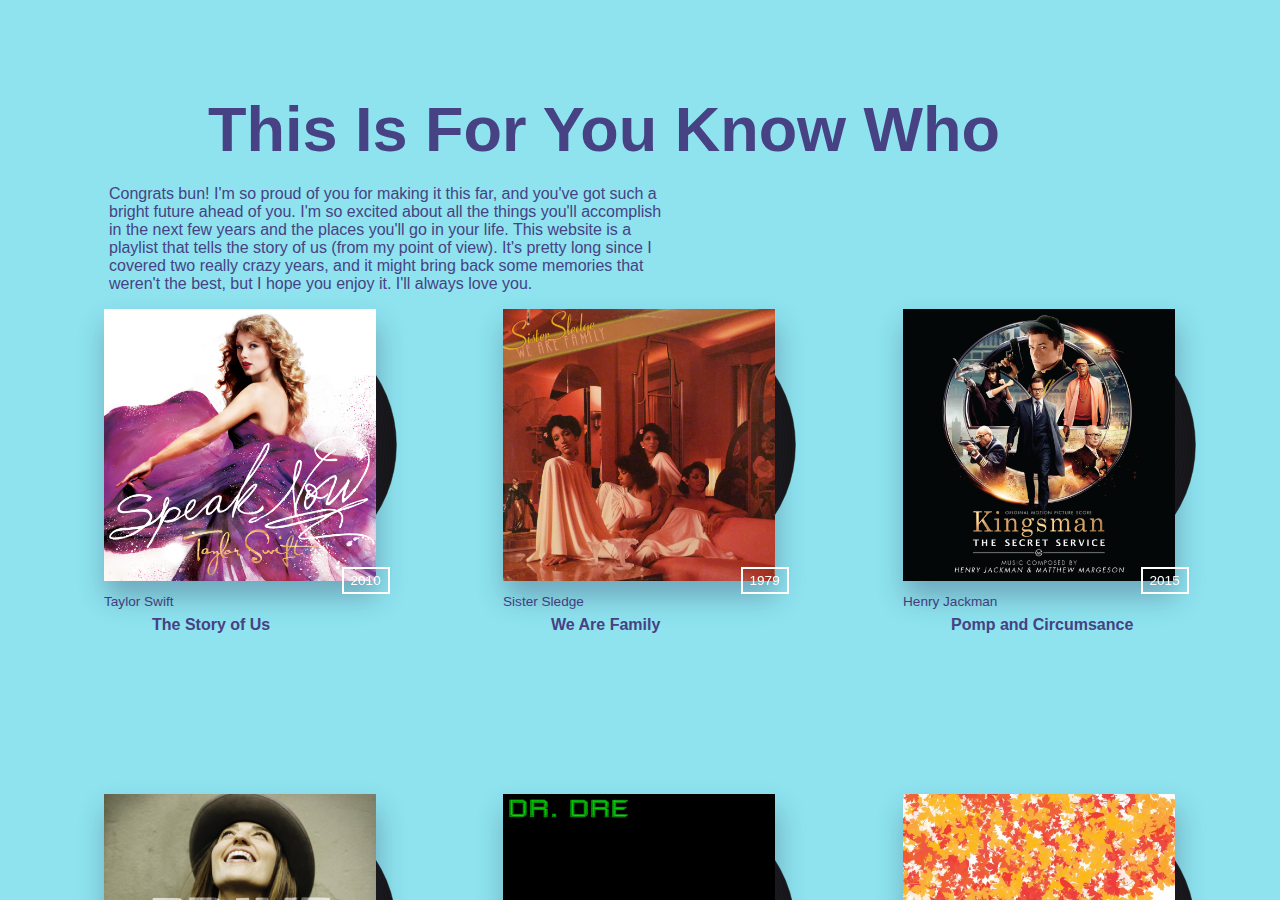
==== playlist.html @ 9236652c "initialize playlist repo" ====
<!DOCTYPE html>
<html lang="en" class="no-js">
	<head>
		<meta charset="UTF-8" />
		<meta http-equiv="X-UA-Compatible" content="IE=edge">
		<meta name="viewport" content="width=device-width, initial-scale=1">
		<title>Playlist</title>
		<meta name="description" content="" />
		<meta name="keywords" content="" />
		<link rel="shortcut icon" href="images/favicon.ico">
		<link rel="stylesheet" type="text/css" href="css/normalize.css" />
		<link rel="stylesheet" type="text/css" href="css/style.css" />
		<script src="js/modernizr.custom.js"></script>
	</head>
	<body>
		<svg class="hidden">
			<!-- made with Icomoon.io, Icons from http://www.entypo.com/ and https://icomoon.io/ -->
			<defs>
				<symbol id="icon-arrow" viewBox="0 0 32 32">
					<title>arrow</title>
					<path d="M7.333 24c-0.133 0-0.4 0-0.533-0.133l-6.667-6.667c0 0-0.133-0.133-0.133-0.267s0-0.133 0-0.267c0 0 0 0 0 0 0-0.133 0-0.133 0-0.267s0.133-0.133 0.133-0.267l6.667-6.667c0.4-0.133 0.8-0.133 1.067 0s0.267 0.667 0 0.933l-5.6 5.6h29.067c0.4 0 0.667 0.267 0.667 0.667s-0.267 0.667-0.667 0.667h-29.067l5.467 5.467c0.267 0.267 0.267 0.667 0 0.933 0 0.267-0.267 0.267-0.4 0.267z"></path>
				</symbol>
				<symbol id="icon-drop" viewBox="0 0 32 32">
					<title>drop</title>
					<path d="M17.333 32c-5.867 0-10.667-4.8-10.667-10.667 0-5.6 9.733-20.4 10.133-21.067 0.267-0.4 0.8-0.4 1.067 0 0.4 0.667 10.133 15.467 10.133 21.067 0 5.867-4.8 10.667-10.667 10.667zM17.333 1.867c-2.133 3.333-9.333 14.933-9.333 19.467 0 5.2 4.133 9.333 9.333 9.333s9.333-4.133 9.333-9.333c0-4.533-7.2-16.133-9.333-19.467z"></path>
					<path d="M13.333 26.533c-0.133 0-0.267 0-0.4-0.133-1.467-1.333-2.267-3.2-2.267-5.067 0-1.6 1.2-4.533 3.467-8.933 0.133-0.4 0.533-0.533 0.933-0.267 0.267 0.133 0.4 0.533 0.267 0.933-2.133 4-3.333 6.933-3.333 8.267 0 1.467 0.667 2.933 1.733 4 0.267 0.267 0.267 0.667 0 0.933 0 0.133-0.267 0.267-0.4 0.267z"></path>
				</symbol>
				<symbol id="icon-vinyls" viewBox="0 0 32 32">
					<title>vinyls</title>
					<g style="fill: #933ec5">
						<path d="M31.865 8.475l-0.194-0.206h-0.979l0.218-1.781c0.023-0.226-0.052-0.452-0.204-0.62s-0.37-0.265-0.597-0.265h-1.299v-1.871c0-0.438-0.357-0.794-0.795-0.794h-1.338v-1.871c0-0.438-0.357-0.794-0.795-0.794h-19.737c-0.438 0-0.794 0.357-0.794 0.794v1.871h-1.338c-0.438 0-0.794 0.357-0.794 0.794v1.871h-1.299c-0.227 0-0.445 0.097-0.597 0.265s-0.227 0.394-0.202 0.632l0.216 1.769h-0.73c-0.171 0-0.332 0.075-0.443 0.206l-0.163 0.219 3.177 22.316c0.074 0.416 0.433 0.719 0.856 0.719h23.961c0.422 0 0.782-0.301 0.859-0.736l3.138-22.047c0.030-0.168-0.017-0.34-0.126-0.47zM6.417 1.338h19.194v1.599h-19.194v-1.599zM4.284 4.004h23.459v1.599h-23.459v-1.599zM2.214 6.67h27.599l-0.196 1.599h-27.207l-0.196-1.599zM27.824 30.662h-23.619l-3.036-21.326h29.691l-3.035 21.326z"></path>
						<path d="M15.747 10.935c-6.027 0-10.93 4.066-10.93 9.064s4.903 9.064 10.93 9.064 10.93-4.066 10.93-9.064-4.903-9.064-10.93-9.064zM15.747 27.996c-5.439 0-9.863-3.588-9.863-7.997s4.425-7.997 9.863-7.997 9.863 3.588 9.863 7.997-4.425 7.997-9.863 7.997z"></path>
						<path d="M16.28 13.568c0-0.295-0.238-0.533-0.533-0.533-2.129 0-4.147 0.645-5.836 1.866-0.238 0.172-0.292 0.505-0.12 0.744 0.104 0.145 0.267 0.221 0.433 0.221 0.108 0 0.217-0.033 0.312-0.101 1.506-1.088 3.308-1.663 5.211-1.663 0.295 0 0.533-0.238 0.533-0.533z"></path>
						<path d="M16.28 15.568c0-0.295-0.238-0.533-0.533-0.533-1.655 0-3.225 0.502-4.538 1.452-0.238 0.173-0.292 0.506-0.12 0.744 0.104 0.145 0.267 0.221 0.433 0.221 0.108 0 0.218-0.033 0.312-0.101 1.13-0.817 2.483-1.25 3.913-1.25 0.295 0 0.533-0.238 0.533-0.533z"></path>
						<path d="M16.28 17.567c0-0.295-0.238-0.533-0.533-0.533-1.188 0-2.313 0.363-3.254 1.049-0.238 0.173-0.291 0.506-0.117 0.744 0.104 0.143 0.267 0.219 0.431 0.219 0.109 0 0.219-0.034 0.313-0.102 0.757-0.552 1.666-0.843 2.626-0.843 0.295 0 0.533-0.238 0.533-0.533z"></path>
						<path d="M21.006 24.332c-1.506 1.089-3.308 1.664-5.211 1.664-0.295 0-0.533 0.238-0.533 0.533s0.238 0.533 0.533 0.533c2.129 0 4.147-0.645 5.836-1.866 0.238-0.173 0.292-0.506 0.12-0.744-0.172-0.239-0.506-0.293-0.745-0.12z"></path>
						<path d="M15.262 24.529c0 0.295 0.238 0.533 0.533 0.533 1.656 0 3.226-0.502 4.538-1.452 0.239-0.173 0.292-0.506 0.12-0.744-0.173-0.239-0.506-0.292-0.744-0.12-1.13 0.818-2.483 1.25-3.913 1.25-0.295 0-0.534 0.238-0.534 0.533z"></path>
						<path d="M15.262 22.53c0 0.295 0.238 0.533 0.533 0.533 1.189 0 2.314-0.363 3.254-1.049 0.237-0.173 0.29-0.507 0.116-0.745-0.173-0.237-0.506-0.29-0.745-0.116-0.756 0.552-1.664 0.843-2.626 0.843-0.295 0-0.533 0.238-0.533 0.533z"></path>
						<path d="M17.199 19.99c0 0.497-0.555 0.901-1.241 0.901s-1.241-0.403-1.241-0.901c0-0.497 0.555-0.901 1.241-0.901s1.241 0.403 1.241 0.901z"></path>
					</g>
				</symbol>
				<symbol id="icon-pause" viewBox="0 0 20 20">
					<title>pause</title>
					<path d="M15 3h-2c-0.553 0-1 0.048-1 0.6v12.8c0 0.552 0.447 0.6 1 0.6h2c0.553 0 1-0.048 1-0.6v-12.8c0-0.552-0.447-0.6-1-0.6zM7 3h-2c-0.553 0-1 0.048-1 0.6v12.8c0 0.552 0.447 0.6 1 0.6h2c0.553 0 1-0.048 1-0.6v-12.8c0-0.552-0.447-0.6-1-0.6z"></path>
				</symbol>
				<symbol id="icon-play" viewBox="0 0 20 20">
					<title>play</title>
					<path d="M15 10.001c0 0.299-0.305 0.514-0.305 0.514l-8.561 5.303c-0.624 0.409-1.134 0.106-1.134-0.669v-10.297c0-0.777 0.51-1.078 1.135-0.67l8.561 5.305c-0.001 0 0.304 0.215 0.304 0.514z"></path>
				</symbol>
				<symbol id="icon-prev" viewBox="0 0 20 20">
					<title>prev</title>
					<path d="M13.891 17.418c0.268 0.272 0.268 0.709 0 0.979s-0.701 0.271-0.969 0l-7.83-7.908c-0.268-0.27-0.268-0.707 0-0.979l7.83-7.908c0.268-0.27 0.701-0.27 0.969 0s0.268 0.709 0 0.979l-7.141 7.419 7.141 7.418z"></path>
				</symbol>
				<symbol id="icon-next" viewBox="0 0 20 20">
					<title>next</title>
					<path d="M13.25 10l-7.141-7.42c-0.268-0.27-0.268-0.707 0-0.979 0.268-0.27 0.701-0.27 0.969 0l7.83 7.908c0.268 0.271 0.268 0.709 0 0.979l-7.83 7.908c-0.268 0.271-0.701 0.27-0.969 0s-0.268-0.707 0-0.979l7.141-7.417z"></path>
				</symbol>
				<symbol id="icon-stop" viewBox="0 0 20 20">
					<title>stop</title>
					<path d="M16 4.995v9.808c0 0.661-0.536 1.197-1.196 1.197h-9.807c-0.551 0-0.997-0.446-0.997-0.997v-9.807c0-0.66 0.536-1.196 1.196-1.196h9.808c0.55 0 0.996 0.446 0.996 0.995z"></path>
				</symbol>
				<symbol id="icon-lp-mini" viewBox="0 0 800 800">
					<title>LP Mini</title>
					<g style="fill: #181819; stroke: #141415; stroke-width: 1.5;">
						<circle cx="400" cy="400" r="380" />
						<circle cx="400" cy="400" r="370" />
						<circle cx="400" cy="400" r="360" />
						<circle cx="400" cy="400" r="350" />
						<circle cx="400" cy="400" r="340" />
						<circle cx="400" cy="400" r="330" />
						<circle cx="400" cy="400" r="320" />
						<circle cx="400" cy="400" r="310" />
						<circle cx="400" cy="400" r="300" />
						<circle cx="400" cy="400" r="290" />
						<circle cx="400" cy="400" r="280" />
						<circle cx="400" cy="400" r="270" />
						<circle cx="400" cy="400" r="260" />
						<circle cx="400" cy="400" r="250" />
						<circle cx="400" cy="400" r="240" />
						<circle cx="400" cy="400" r="230" />
						<circle cx="400" cy="400" r="220" />
						<circle cx="400" cy="400" r="210" />
						<circle cx="400" cy="400" r="200" />
					</g>
				</symbol>
				<symbol id="icon-tonearm" viewBox="0 0 800 800">
					<!--circle cx="400" cy="400" r="400" stroke="pink" fill="none" stroke-width="3"/-->
					<path style="fill:#7979D8;" d="M354.5,761.6l11.9,6.2c0,0,37.1-91.5,42.4-123.7c2.7-16.4-1.1-103.9-1.1-103.9V307.5h-14.7l-0.1,232.7c0,0,3.7,87.5,1.1,103.9C389,674.6,354.5,761.6,354.5,761.6z"/>
					<rect x="379.7" y="239.7" style="fill:#474283;" width="40.7" height="67.8"/>
					<circle style="fill:#fff;" cx="400" cy="400" r="22.6"/>
					<path style="fill:#fff;" class="grabbable" d="M353,738.9l18.3-22.9l13.2,6.4l-6.2,28.7l-22.8,47.1c0,0-1.2,3.3-15.4-3.6c-11.2-5.4-10-8.7-10-8.7L353,738.9z"/>
				</symbol>
			</defs>
		</svg><!-- SVGs -->
		<main>
			<div class="view view--grid view--current">
				<header class="page-header">
					<h1 class="page-header__title">This Is For You Know Who</h1>
					<p class="page-header__subtitle tester">Congrats bun! I'm so proud of you for making it this far, and you've got such a bright future ahead of you. I'm so excited about all the things you'll accomplish in the next few years and the places you'll go in your life. This website is a playlist that tells the story of us (from my point of view). It's pretty long since I covered two really crazy years, and it might bring back some memories that weren't the best, but I hope you enjoy it. I'll always love you.</p>
				</header>
				<ul class="grid">
					<li class="grid__item">
						<a class="grid__link" href="#album-1" data-playlist-1="mp3/thestoryofus.mp3">
							<div class="img-wrap img-wrap--grid">
								<svg class="lp lp--grid">
									<use xlink:href="#icon-lp-mini"></use>
								</svg>
								<img class="img img--grid" src="images/albums/speaknow.png" alt="album1" />
							</div>
							<span class="year">2010</span>
							<h2 class="artist">Taylor Swift</h2>
							<h3 class="title">The Story of Us</h3>
						</a>
					</li>
					<li class="grid__item grid__item--deco grid__item--deco-1">
						<a class="grid__link" href="#album-2">
							<div class="img-wrap img-wrap--grid">
								<svg class="lp lp--grid">
									<use xlink:href="#icon-lp-mini"></use>
								</svg>
								<img class="img img--grid" src="images/albums/wearefamily.jpg" alt="album2" />
							</div>
							<span class="year">1979</span>
							<h2 class="artist">Sister Sledge</h2>
							<h3 class="title">We Are Family</h3>
						</a>
					</li>
					<li class="grid__item">
						<a class="grid__link" href="#album-3">
							<div class="img-wrap img-wrap--grid">
								<svg class="lp lp--grid">
									<use xlink:href="#icon-lp-mini"></use>
								</svg>
								<img class="img img--grid" src="images/albums/kingsman.jpg" alt="album3" />
							</div>
							<span class="year">2015</span>
							<h2 class="artist">Henry Jackman</h2>
							<h3 class="title">Pomp and Circumsance</h3>
						</a>
					</li>
					<li class="grid__item">
						<a class="grid__link" href="#album-4">
							<div class="img-wrap img-wrap--grid">
								<svg class="lp lp--grid">
									<use xlink:href="#icon-lp-mini"></use>
								</svg>
								<img class="img img--grid" src="images/albums/brave.jpg" alt="album4" />
							</div>
							<span class="year">2013</span>
							<h2 class="artist">Sara Bareilles</h2>
							<h3 class="title">Brave</h3>
						</a>
					</li>
					<li class="grid__item">
						<a class="grid__link" href="#album-5">
							<div class="img-wrap img-wrap--grid">
								<svg class="lp lp--grid">
									<use xlink:href="#icon-lp-mini"></use>
								</svg>
								<img class="img img--grid" src="images/albums/dre.jpg" alt="album5" />
							</div>
							<span class="year">2001</span>
							<h2 class="artist">Dr. Dre (ft. Snoop Dogg)</h2>
							<h3 class="title">The Next Episode</h3>
						</a>
					</li>
					<li class="grid__item">
						<a class="grid__link" href="#album-6">
							<div class="img-wrap img-wrap--grid">
								<svg class="lp lp--grid">
									<use xlink:href="#icon-lp-mini"></use>
								</svg>
								<img class="img img--grid" src="images/albums/crows.jpg" alt="album6" />
							</div>
							<span class="year">2003</span>
							<h2 class="artist">Counting Crows</h2>
							<h3 class="title">Accidentally In Love</h3>
						</a>
					</li>
					<li class="grid__item">
						<a class="grid__link" href="#album-7">
							<div class="img-wrap img-wrap--grid">
								<svg class="lp lp--grid">
									<use xlink:href="#icon-lp-mini"></use>
								</svg>
								<img class="img img--grid" src="images/albums/halcyon.jpg" alt="album7" />
							</div>
							<span class="year year--contrast">2012</span>
							<h2 class="artist">Ellie Goulding</h2>
							<h3 class="title">Anything Could Happen</h3>
						</a>
					</li>
					<li class="grid__item grid__item--deco grid__item--deco-2">
						<a class="grid__link" href="#album-8">
							<div class="img-wrap img-wrap--grid">
								<svg class="lp lp--grid">
									<use xlink:href="#icon-lp-mini"></use>
								</svg>
								<img class="img img--grid" src="images/albums/goddess.jpg" alt="album8" />
							</div>
							<span class="year">2014</span>
							<h2 class="artist">Banks</h2>
							<h3 class="title">Beggin for Thread</h3>
						</a>
					</li>
					<li class="grid__item">
						<a class="grid__link" href="#album-9">
							<div class="img-wrap img-wrap--grid">
								<svg class="lp lp--grid">
									<use xlink:href="#icon-lp-mini"></use>
								</svg>
								<img class="img img--grid" src="images/albums/coolforthesummer.jpg" alt="album9" />
							</div>
							<span class="year">2015</span>
							<h2 class="artist">Demi Lovato</h2>
							<h3 class="title">Cool for the Summer</h3>
						</a>
					</li>
					<li class="grid__item">
						<a class="grid__link" href="#album-10">
							<div class="img-wrap img-wrap--grid">
								<svg class="lp lp--grid">
									<use xlink:href="#icon-lp-mini"></use>
								</svg>
								<img class="img img--grid" src="images/albums/chainsmokers.png" alt="album10" />
							</div>
							<span class="year">2015</span>
							<h2 class="artist">Chainsmokers</h2>
							<h3 class="title">New York City</h3>
						</a>
					</li>
					<li class="grid__item">
						<a class="grid__link" href="#album-11">
							<div class="img-wrap img-wrap--grid">
								<svg class="lp lp--grid">
									<use xlink:href="#icon-lp-mini"></use>
								</svg>
								<img class="img img--grid" src="images/albums/jeremih.jpg" alt="album11" />
							</div>
							<span class="year">2009</span>
							<h2 class="artist">Jeremih</h2>
							<h3 class="title">Birthday Sex</h3>
						</a>
					</li>
					<li class="grid__item grid__item--deco grid__item--deco-3">
						<a class="grid__link" href="#album-12">
							<div class="img-wrap img-wrap--grid">
								<svg class="lp lp--grid">
									<use xlink:href="#icon-lp-mini"></use>
								</svg>
								<img class="img img--grid" src="images/albums/beginagain.jpg" alt="album12" />
							</div>
							<span class="year year--contrast">2014</span>
							<h2 class="artist">Keira Knightley</h2>
							<h3 class="title">Step You Can't Take Back</h3>
						</a>
					</li>
					<li class="grid__item grid__item--deco grid__item--deco-3">
						<a class="grid__link" href="#album-13">
							<div class="img-wrap img-wrap--grid">
								<svg class="lp lp--grid">
									<use xlink:href="#icon-lp-mini"></use>
								</svg>
								<img class="img img--grid" src="images/albums/hamilton.jpg" alt="album13" />
							</div>
							<span class="year year--contrast">2015</span>
							<h2 class="artist">Hamilton Cast</h2>
							<h3 class="title">Say No To This</h3>
						</a>
					</li>
					<li class="grid__item grid__item--deco grid__item--deco-3">
						<a class="grid__link" href="#album-14">
							<div class="img-wrap img-wrap--grid">
								<svg class="lp lp--grid">
									<use xlink:href="#icon-lp-mini"></use>
								</svg>
								<img class="img img--grid" src="images/albums/lorde.jpg" alt="album14" />
							</div>
							<span class="year year--contrast">2017</span>
							<h2 class="artist">Lorde</h2>
							<h3 class="title">Liability</h3>
						</a>
					</li>
					<li class="grid__item grid__item--deco grid__item--deco-3">
						<a class="grid__link" href="#album-15">
							<div class="img-wrap img-wrap--grid">
								<svg class="lp lp--grid">
									<use xlink:href="#icon-lp-mini"></use>
								</svg>
								<img class="img img--grid" src="images/albums/halsey.jpg" alt="album15" />
							</div>
							<span class="year year--contrast">2014</span>
							<h2 class="artist">Halsey</h2>
							<h3 class="title">Is There Somewhere</h3>
						</a>
					</li>
					<li class="grid__item grid__item--deco grid__item--deco-3">
						<a class="grid__link" href="#album-16">
							<div class="img-wrap img-wrap--grid">
								<svg class="lp lp--grid">
									<use xlink:href="#icon-lp-mini"></use>
								</svg>
								<img class="img img--grid" src="images/albums/adele.jpg" alt="album16" />
							</div>
							<span class="year year--contrast">2015</span>
							<h2 class="artist">Adele</h2>
							<h3 class="title">Water Under the Bridge</h3>
						</a>
					</li>
					<li class="grid__item grid__item--deco grid__item--deco-3">
						<a class="grid__link" href="#album-17">
							<div class="img-wrap img-wrap--grid">
								<svg class="lp lp--grid">
									<use xlink:href="#icon-lp-mini"></use>
								</svg>
								<img class="img img--grid" src="images/albums/lukasgraham.jpg" alt="album17" />
							</div>
							<span class="year year--contrast">2015</span>
							<h2 class="artist">Lukas Graham</h2>
							<h3 class="title">You're Not There</h3>
						</a>
					</li>
					<li class="grid__item grid__item--deco grid__item--deco-3">
						<a class="grid__link" href="#album-18">
							<div class="img-wrap img-wrap--grid">
								<svg class="lp lp--grid">
									<use xlink:href="#icon-lp-mini"></use>
								</svg>
								<img class="img img--grid" src="images/albums/hoobastank.jpg" alt="album18" />
							</div>
							<span class="year year--contrast">2003</span>
							<h2 class="artist">Hoobastank</h2>
							<h3 class="title">The Reason</h3>
						</a>
					</li>
				</ul>
				<!-- Related demos -->
				<section class="content content--related">
				</section>
			</div><!-- /view-grid -->
			<div class="deco-expander"></div>
			<div class="view view--player">
				<button class="control-button control-button--back" aria-label="Back to album slideshow">
					<svg class="icon icon--arrow">
						<use xlink:href="#icon-arrow"></use>
					</svg>
				</button>
				<div class="player-info">
					<h2 class="artist artist--player">Taylor Swift</h2>
					<h3 class="title title--player">The Story of Us</h3>
					<span class="year year--player">2010</span>
				</div>
				<div class="player-stand">
					<div class="visualizer"></div>
					<span class="song"></span>
					<div class="player__controls">
						<button class="player-button player-button--playstop" aria-label="Play or Stop">
							<svg class="icon icon--play icon--hidden">
								<use xlink:href="#icon-play"></use>
							</svg>
							<svg class="icon icon--stop">
								<use xlink:href="#icon-stop"></use>
							</svg>
						</button>
					</div>
				</div>
				<div class="player">
					<div class="player__element player__element--lp">
						<div class="player__element-inner">
							<svg class="player__svg-lp" viewBox="0 0 800 800">
								<title>LP</title>
								<path fill="#181819" d="M400,1C179.6,1,1,179.6,1,400s178.6,399,399,399s399-178.6,399-399S620.4,1,400,1zM400,409.8c-5.4,0-9.8-4.4-9.8-9.8s4.4-9.8,9.8-9.8s9.8,4.4,9.8,9.8S405.4,409.8,400,409.8z" />
								<g stroke-width="1.5" stroke="#141415" fill="#181819">
									<path d="M400,20C190.1,20,20,190.1,20,400s170.1,380,380,380s380-170.1,380-380S609.9,20,400,20z M399.2,414.8c-8.6,0-15.5-6.9-15.5-15.5s6.9-15.5,15.5-15.5s15.5,6.9,15.5,15.5S407.8,414.8,399.2,414.8z"/>
									<path d="M400,30C195.7,30,30,195.6,30,400s165.7,370,370,370s370-165.7,370-370S604.3,30,400,30z M399.2,414.8c-8.6,0-15.5-6.9-15.5-15.5s6.9-15.5,15.5-15.5s15.5,6.9,15.5,15.5S407.8,414.8,399.2,414.8z"/>
									<path d="M400,40C201.2,40,40,201.2,40,400s161.2,360,360,360s360-161.2,360-360S598.8,40,400,40z M399.2,414.8c-8.6,0-15.5-6.9-15.5-15.5s6.9-15.5,15.5-15.5s15.5,6.9,15.5,15.5S407.8,414.8,399.2,414.8z"/>
									<path d="M400,50C206.7,50,50,206.7,50,400s156.7,350,350,350s350-156.7,350-350S593.3,50,400,50z M399.2,414.8c-8.6,0-15.5-6.9-15.5-15.5s6.9-15.5,15.5-15.5s15.5,6.9,15.5,15.5S407.8,414.8,399.2,414.8z"/>
									<path d="M400,60C212.2,60,60,212.2,60,400s152.2,340,340,340s340-152.2,340-340S587.8,60,400,60z M399.2,414.8c-8.6,0-15.5-6.9-15.5-15.5s6.9-15.5,15.5-15.5s15.5,6.9,15.5,15.5S407.8,414.8,399.2,414.8z"/>
									<path d="M400,70C217.8,70,70,217.8,70,400s147.8,330,330,330s330-147.8,330-330S582.2,70,400,70z M399.2,414.8c-8.6,0-15.5-6.9-15.5-15.5s6.9-15.5,15.5-15.5s15.5,6.9,15.5,15.5S407.8,414.8,399.2,414.8z"/>
									<path d="M400,80C223.3,80,80,223.3,80,400s143.3,320,320,320s320-143.3,320-320S576.7,80,400,80z M399.2,414.8c-8.6,0-15.5-6.9-15.5-15.5s6.9-15.5,15.5-15.5s15.5,6.9,15.5,15.5S407.8,414.8,399.2,414.8z"/>
									<path d="M400,90C228.8,90,90,228.8,90,400s138.8,310,310,310s310-138.8,310-310S571.2,90,400,90z M399.2,414.8c-8.6,0-15.5-6.9-15.5-15.5s6.9-15.5,15.5-15.5s15.5,6.9,15.5,15.5S407.8,414.8,399.2,414.8z"/>
									<path d="M400,100c-165.7,0-300,134.3-300,300s134.3,300,300,300s300-134.3,300-300S565.7,100,400,100z M399.2,414.8c-8.6,0-15.5-6.9-15.5-15.5s6.9-15.5,15.5-15.5s15.5,6.9,15.5,15.5S407.8,414.8,399.2,414.8z"/>
									<path d="M400,110c-160.2,0-290,129.8-290,290s129.8,290,290,290s290-129.8,290-290S560.2,110,400,110z M399.2,414.8c-8.6,0-15.5-6.9-15.5-15.5s6.9-15.5,15.5-15.5s15.5,6.9,15.5,15.5S407.8,414.8,399.2,414.8z"/>
									<path d="M400,120c-154.6,0-280,125.4-280,280s125.4,280,280,280s280-125.4,280-280S554.6,120,400,120z M399.2,414.8c-8.6,0-15.5-6.9-15.5-15.5s6.9-15.5,15.5-15.5s15.5,6.9,15.5,15.5S407.8,414.8,399.2,414.8z"/>
									<path d="M400,130c-149.1,0-270,120.9-270,270s120.9,270,270,270s270-120.9,270-270S549.1,130,400,130z M399.2,414.8c-8.6,0-15.5-6.9-15.5-15.5s6.9-15.5,15.5-15.5s15.5,6.9,15.5,15.5S407.8,414.8,399.2,414.8z"/>
									<path d="M400,140c-143.6,0-260,116.4-260,260s116.4,260,260,260s260-116.4,260-260S543.6,140,400,140z M399.2,414.8c-8.6,0-15.5-6.9-15.5-15.5s6.9-15.5,15.5-15.5s15.5,6.9,15.5,15.5S407.8,414.8,399.2,414.8z"/>
									<path d="M400,150c-138.1,0-250,111.9-250,250s111.9,250,250,250s250-111.9,250-250S538.1,150,400,150z M399.2,414.8c-8.6,0-15.5-6.9-15.5-15.5s6.9-15.5,15.5-15.5s15.5,6.9,15.5,15.5S407.8,414.8,399.2,414.8z"/>
									<path d="M400,160c-132.5,0-240,107.5-240,240s107.5,240,240,240s240-107.5,240-240S532.5,160,400,160z M399.2,414.8c-8.6,0-15.5-6.9-15.5-15.5s6.9-15.5,15.5-15.5s15.5,6.9,15.5,15.5S407.8,414.8,399.2,414.8z"/>
									<path d="M400,170c-127,0-230,103-230,230s103,230,230,230s230-103,230-230S527,170,400,170z M399.2,414.8c-8.6,0-15.5-6.9-15.5-15.5s6.9-15.5,15.5-15.5s15.5,6.9,15.5,15.5S407.8,414.8,399.2,414.8z"/>
									<path d="M400,180c-121.5,0-220,98.5-220,220s98.5,220,220,220s220-98.5,220-220S521.5,180,400,180z M399.2,414.8c-8.6,0-15.5-6.9-15.5-15.5s6.9-15.5,15.5-15.5s15.5,6.9,15.5,15.5S407.8,414.8,399.2,414.8z"/>
									<path d="M400,190c-116,0-210,94-210,210s94,210,210,210s210-94,210-210S516,190,400,190z M399.2,414.8c-8.6,0-15.5-6.9-15.5-15.5s6.9-15.5,15.5-15.5s15.5,6.9,15.5,15.5S407.8,414.8,399.2,414.8z"/>
									<path d="M400,200c-110.5,0-200,89.5-200,200s89.5,200,200,200s200-89.5,200-200S510.5,200,400,200z M399.2,414.8c-8.6,0-15.5-6.9-15.5-15.5s6.9-15.5,15.5-15.5s15.5,6.9,15.5,15.5S407.8,414.8,399.2,414.8z"/>
								</g>
								<path id="cover" fill="#4bb749" opacity="0" d="M400,262.1c-76.1,0-137.9,61.7-137.9,137.9S323.9,537.9,400,537.9S537.9,476.1,537.9,400S476.1,262.1,400,262.1z M400,411.7c-6.4,0-11.7-5.2-11.7-11.7s5.2-11.7,11.7-11.7s11.7,5.2,11.7,11.7S406.4,411.7,400,411.7z" />
								<defs>
									<clipPath id="coverClip">
										<path fill="#4bb749" d="M400,262.1c-76.1,0-137.9,61.7-137.9,137.9S323.9,537.9,400,537.9S537.9,476.1,537.9,400S476.1,262.1,400,262.1z M400,411.7c-6.4,0-11.7-5.2-11.7-11.7s5.2-11.7,11.7-11.7s11.7,5.2,11.7,11.7S406.4,411.7,400,411.7z" />
									</clipPath>
								</defs>
								<image xlink:href="img/album11.jpg" x="250" y="250" height="300px" width="300px" clip-path="url(#coverClip)"/>
								<text class="lp-side-label lp-side-label--a" transform="matrix(1 0 0 1 381.8867 509.8047)" style="opacity:0.2; font-family:'Arial'; font-size:50.4557px;">A</text>
								<text class="lp-side-label lp-side-label--b" transform="matrix(-1 0 0 1 418.2188 509.8047)" style="opacity:0.2; font-family:'Arial'; font-size:50.4557px;">B</text>
							</svg>
						</div>
					</div>
					<div class="player__element player__element--tonearm">
						<svg class="player__svg-tonearm" >
							<use xlink:href="#icon-tonearm"></use>
						</svg>
					</div>
				</div><!-- /player -->
			</div><!-- /view-player -->
			<div class="view view--single">
				<div class="single" id="album-1" data-side1="mp3/thestoryofus.mp3" data-side2="mp3/thestoryofus.mp3">
					<div class="img-wrap img-wrap--single">
						<img class="img img--single" src="images/albums/speaknow.png" alt="album1" />
					</div>
					<span class="number">01<span class="number__total">18</span></span>
					<h2 class="artist artist--single">Taylor Swift</h2>
					<h3 class="title title--single">The Story of Us</h3>
					<span class="year year--single">2010</span>
				</div>
				<div class="single" id="album-2" data-side1="mp3/wearefamily.mp3" data-side2="mp3/wearefamily.mp3">
					<div class="img-wrap img-wrap--single">
						<img class="img img--single" src="images/albums/wearefamily.jpg" alt="album2" />
					</div>
					<span class="number">02<span class="number__total">18</span></span>
					<h2 class="artist artist--single">Sister Sledge</h2>
					<h3 class="title title--single">We Are Family</h3>
					<span class="year year--single">1979</span>
				</div>
				<div class="single" id="album-3" data-side1="mp3/kingsman.mp3" data-side2="mp3/kingsman.mp3">
					<div class="img-wrap img-wrap--single">
						<img class="img img--single" src="images/albums/kingsman.jpg" alt="album3" />
					</div>
					<span class="number">03<span class="number__total">18</span></span>
					<h2 class="artist artist--single">Henry Jackman</h2>
					<h3 class="title title--single">Pomp and Circumstance</h3>
					<span class="year year--single">2015</span>
				</div>
				<div class="single" id="album-4" data-side1="mp3/brave.mp3" data-side2="mp3/brave.mp3">
					<div class="img-wrap img-wrap--single">
						<img class="img img--single" src="images/albums/brave.jpg" alt="album4" />
					</div>
					<span class="number">04<span class="number__total">18</span></span>
					<h2 class="artist artist--single">Sara Bareilles</h2>
					<h3 class="title title--single">Brave</h3>
					<span class="year year--single">2013</span>
				</div>
				<div class="single" id="album-5" data-side1="mp3/thenextepisode.mp3" data-side2="mp3/thenextepisode.mp3">
					<div class="img-wrap img-wrap--single">
						<img class="img img--single" src="images/albums/dre.jpg" alt="album5" />
					</div>
					<span class="number">05<span class="number__total">18</span></span>
					<h2 class="artist artist--single">Dr. Dre (ft. Snoop Dogg)</h2>
					<h3 class="title title--single">The Next Episode</h3>
					<span class="year year--single">2001</span>
				</div>
				<div class="single" id="album-6" data-side1="mp3/accidentallyinlove.mp3" data-side2="mp3/accidentallyinlove.mp3">
					<div class="img-wrap img-wrap--single">
						<img class="img img--single" src="images/albums/crows.jpg" alt="album6" />
					</div>
					<span class="number">06<span class="number__total">18</span></span>
					<h2 class="artist artist--single">Counting Crows</h2>
					<h3 class="title title--single">Accidentally In Love</h3>
					<span class="year year--single">2003</span>
				</div>
				<div class="single" id="album-7" data-side1="mp3/anythingcouldhappen.mp3" data-side2="mp3/anythingcouldhappen.mp3">
					<div class="img-wrap img-wrap--single">
						<img class="img img--single" src="images/albums/halcyon.jpg" alt="album7" />
					</div>
					<span class="number">07<span class="number__total">18</span></span>
					<span class="year year--single">2012</span>
					<h2 class="artist artist--single">Ellie Goulding</h2>
					<h3 class="title title--single">Anything Could Happen</h3>
				</div>
				<div class="single" id="album-8" data-side1="mp3/begginforthread.mp3" data-side2="mp3/begginforthread.mp3">
					<div class="img-wrap img-wrap--single">
						<svg class="lp">
							<use xlink:href="#icon-lp"></use>
						</svg>
						<img class="img img--single" src="images/albums/goddess.jpg" alt="album8" />
					</div>
					<span class="number">08<span class="number__total">18</span></span>
					<span class="year year--single">2014</span>
					<h2 class="artist artist--single">Beggin for Thread</h2>
					<h3 class="title title--single">Banks</h3>
				</div>
				<div class="single" id="album-9" data-side1="mp3/coolforthesummer.mp3" data-side2="mp3/coolforthesummer.mp3">
					<div class="img-wrap img-wrap--single">
						<img class="img img--single" src="images/albums/coolforthesummer.jpg" alt="album9" />
					</div>
					<span class="number">09<span class="number__total">18</span></span>
					<span class="year year--single">2015</span>
					<h2 class="artist artist--single">Demi Lovato</h2>
					<h3 class="title title--single">Cool for the Summer</h3>
				</div>
				<div class="single" id="album-10" data-side1="mp3/newyorkcity.mp3" data-side2="mp3/newyorkcity.mp3">
					<div class="img-wrap img-wrap--single">
						<img class="img img--single" src="images/albums/chainsmokers.png" alt="album10" />
					</div>
					<span class="number">10<span class="number__total">18</span></span>
					<span class="year year--single">2015</span>
					<h2 class="artist artist--single">Chainsmokers</h2>
					<h3 class="title title--single">New York City</h3>
				</div>
				<div class="single" id="album-11" data-side1="mp3/birthdaysex.mp3" data-side2="mp3/birthdaysex.mp3">
					<div class="img-wrap img-wrap--single">
						<img class="img img--single" src="images/albums/jeremih.jpg" alt="album11" />
					</div>
					<span class="number">11<span class="number__total">18</span></span>
					<span class="year year--single year--contrast">2009</span>
					<h2 class="artist artist--single">Jeremih</h2>
					<h3 class="title title--single">Birthday Sex</h3>
				</div>
				<div class="single" id="album-12" data-side1="mp3/stepyoucanttakeback.mp3" data-side2="mp3/stepyoucanttakeback.mp3">
					<div class="img-wrap img-wrap--single">
						<img class="img img--single" src="images/albums/beginagain.jpg" alt="album12" />
					</div>
					<span class="number">12<span class="number__total">18</span></span>
					<span class="year year--single">2014</span>
					<h2 class="artist artist--single">Keira Knightley</h2>
					<h3 class="title title--single">Step You Can't Take Back</h3>
				</div>
				<div class="single" id="album-13" data-side1="mp3/saynotothis.mp3" data-side2="mp3/saynotothis.mp3">
					<div class="img-wrap img-wrap--single">
						<img class="img img--single" src="images/albums/hamilton.jpg" alt="album13" />
					</div>
					<span class="number">13<span class="number__total">18</span></span>
					<span class="year year--single">2015</span>
					<h2 class="artist artist--single">Hamilton Cast</h2>
					<h3 class="title title--single">Say No To This</h3>
				</div>
				<div class="single" id="album-14" data-side1="mp3/liability.mp3" data-side2="mp3/liability.mp3">
					<div class="img-wrap img-wrap--single">
						<img class="img img--single" src="images/albums/lorde.jpg" alt="album14" />
					</div>
					<span class="number">14<span class="number__total">18</span></span>
					<span class="year year--single year--contrast">2017</span>
					<h2 class="artist artist--single">Lorde</h2>
					<h3 class="title title--single">Liability</h3>
				</div>
				<div class="single" id="album-15" data-side1="mp3/istheresomewhere.mp3" data-side2="mp3/waterunderthebridge.mp3">
					<div class="img-wrap img-wrap--single">
						<img class="img img--single" src="images/albums/halsey.jpg" alt="album15" />
					</div>
					<span class="number">15<span class="number__total">18</span></span>
					<span class="year year--single">2014</span>
					<h2 class="artist artist--single">Halsey</h2>
					<h3 class="title title--single">Is There Somewhere</h3>
				</div>
				<div class="single" id="album-16" data-side1="mp3/waterunderthebridge.mp3" data-side2="mp3/waterunderthebridge.mp3">
					<div class="img-wrap img-wrap--single">
						<img class="img img--single" src="images/albums/adele.jpg" alt="album16" />
					</div>
					<span class="number">16<span class="number__total">18</span></span>
					<span class="year year--single">2015</span>
					<h2 class="artist artist--single">Adele</h2>
					<h3 class="title title--single">Water Under the Bridge</h3>
				</div>
				<div class="single" id="album-17" data-side1="mp3/yourenotthere.mp3" data-side2="mp3/waterunderthebridge.mp3">
					<div class="img-wrap img-wrap--single">
						<img class="img img--single" src="images/albums/lukasgraham.jpg" alt="album17" />
					</div>
					<span class="number">17<span class="number__total">18</span></span>
					<span class="year year--single">2015</span>
					<h2 class="artist artist--single">Lukas Graham</h2>
					<h3 class="title title--single">You're Not There</h3>
				</div>
				<div class="single" id="album-18" data-side1="mp3/thereason.mp3" data-side2="mp3/waterunderthebridge.mp3">
					<div class="img-wrap img-wrap--single">
						<img class="img img--single" src="images/albums/hoobastank.jpg" alt="album18" />
					</div>
					<span class="number">18<span class="number__total">18</span></span>
					<span class="year year--single">2003</span>
					<h2 class="artist artist--single">Hoobastank</h2>
					<h3 class="title title--single">The Reason</h3>
				</div>
				<!-- Play and inner nav controls -->
				<div class="controls">
					<button class="control-button control-button--play" aria-label="Play record">
						<svg class="icon icon--progress" viewBox="0 0 70 70">
							<circle cx="35" cy="35" r="24.15" />
							<path d="M35,7c15.5,0,28,12.5,28,28S50.5,63,35,63S7,50.5,7,35S19.5,7,35,7z"/>
						</svg>
						<svg class="icon icon--play">
							<use xlink:href="#icon-play"></use>
						</svg>
					</button>
					<div class="controls__navigate">
						<button class="control-button control-button--next" aria-label="Next album">
							<svg class="icon icon--next">
								<use xlink:href="#icon-next"></use>
							</svg>
						</button>
						<button class="control-button control-button--prev" aria-label="Previous album">
							<svg class="icon icon--prev">
								<use xlink:href="#icon-prev"></use>
							</svg>
						</button>
					</div>
				</div><!--  /controls -->
				<button class="control-button control-button--back" aria-label="Back to grid view">
					<svg class="icon icon--arrow">
						<use xlink:href="#icon-arrow"></use>
					</svg>
				</button>
			</div><!-- /view--single -->
		</main>
		<script src="js/imagesloaded.pkgd.min.js"></script>
		<script src="js/masonry.pkgd.min.js"></script>
		<script src="js/classie.js"></script>
		<script src="js/dynamics.min.js"></script>
		<script src="js/abbey-load.js"></script>
		<script src="js/main.js"></script>
		<!--
		- position expander: set opacity to 1, set top and left to the point where the mouse it. Animate to scale3d(1,1,1). To do the opposite, animate to scale3d(0,0,1) or scale(0.001,0.001,1).
		- set class current of the respective single (set class single--current)
		- then set view view--single to view view--single view--current
		- to navigate, set new single to single--current and remove single--current from previous one (needs some adjustment)
		-->
	</body>
</html>
---- css/style.css ----
@font-face {
	font-family: 'Raleway';
	font-weight: bold;
	font-style: normal;
}

*,
*::after,
*::before {
	box-sizing: border-box;
}

.tester {
	color: #474283 ! important;
}

.hidden {
	position: absolute;
	overflow: hidden;
	width: 0;
	height: 0;
	pointer-events: none;
}

body {
	font-family: 'Raleway', sans-serif;
	overflow-x: hidden;
	color: #474283;
	background: #8EE3EF;
	-webkit-font-smoothing: antialiased;
	-moz-osx-font-smoothing: grayscale;
}

a {
	text-decoration: none;
	color: #fff;
	outline: none;
}

a:hover,
a:focus {
	color: #23b0c4;
}


/* Icons */

.icon {
	display: block;
	width: 1.5em;
	height: 1.5em;
	margin: 0 auto;
	fill: currentColor;
}

.icon--hidden {
	display: none;
}


/* scroll control */

html.js,
.js body {
	overflow: hidden;
	height: 100%;
}


/* Views */

.js .view {
	pointer-events: none;
}

.js .view--grid {
	overflow: hidden;
	overflow-y: scroll;
	position: relative;
	height: 100vh;
	opacity: 0;
	-webkit-overflow-scrolling: touch;
}

.js .view--single {
	position: fixed;
	top: 50%;
	left: 50%;
	width: 80vmin;
	height: 80vmin;
	margin: -40vmin 0 0 -40vmin;
}

.view--player {
	display: none;
}

.js .view--player {
	position: fixed;
	top: 0;
	left: 0;
	display: block;
	width: 100vw;
	height: 100%;
}

.js .view--current {
	pointer-events: auto;
	opacity: 1;
}


/* Header */

.page-header {
	position: relative;
	margin: 0 auto;
	padding: 10vmin 4em 0;
	pointer-events: none;
}

.page-header__title {
	font-family: 'Raleway', sans-serif;
	font-size: 7vmin;
	line-height: 1.25;
	margin: 0;
	padding: 0 0 0 1.65em;
	background: url(../img/vinyls.svg) no-repeat 0 50%;
	background-size: auto 100%;
}

.page-header__subtitle {
	display: block;
	max-width: calc(50vw - 5em);
	margin: 1em 0 0 5px;
	color: #fff;
}

@media screen and (max-width: 55em) {
	.page-header {
		padding: 2em;
	}
	.page-header__title {
		font-size: 8vmin;
	}
	.page-header__subtitle {
		max-width: none;
	}
}


/* grid */

.grid {
	position: relative;
	min-height: 100vh;
	margin: 0 auto;
	padding: 0;
	list-style: none;
}

.js .grid::after {
	content: '';
	position: absolute;
	top: 150px;
	left: 50%;
	width: 80px;
	height: 80px;
	margin: 0 0 0 -40px;
	border: 10px solid rgba(255, 255, 255, 0.8);
	border-bottom-color: #474283;
	border-radius: 50%;
	-webkit-animation: spinLoader 1s linear infinite forwards;
	animation: spinLoader 1s linear infinite forwards;
}

.js .grid--loaded::after {
	display: none;
}

@-webkit-keyframes spinLoader {
	to {
		-webkit-transform: rotate(360deg);
		transform: rotate(360deg);
	}
}

@keyframes spinLoader {
	to {
		-webkit-transform: rotate(360deg);
		transform: rotate(360deg);
	}
}

.page-header,
.grid {
	max-width: 1200px;
}

.grid__item {
	position: relative;
	width: 50%;
	min-width: 280px;
	margin: 0 0 1em;
	/*padding is horizontal space*/
	padding: 1em 4em 0;
}

.js .grid__item {
	position: absolute;
	opacity: 0;
	-webkit-transition: opacity 0.3s;
	transition: opacity 0.3s;
}

.js .grid--loaded .grid__item {
	opacity: 1;
}

.no-js .grid__item {
	display: inline-block;
	width: calc(33.33% - 0.4em);
	margin: 0em 0;
}

@media screen and (min-width: 52.5em) {
	.grid__item {
		width: 33.33%;
		margin: 0 0 9em;
	}
	.js .grid__item:first-child {
		margin-top: 0em;
	}
	.js .grid__item:nth-child(2) {
		margin-top: 0em;
	}
}

@media screen and (max-width: 36em) {
	.grid__item {
		width: 100%;
		margin: 2em 0;
		padding: 1em 2em 0;
	}
}


/* grid decoration */

.grid__item--deco::before {
	font-family: 'Raleway', sans-serif;
	font-size: 15em;
	position: absolute;
	z-index: -1;
	top: -1em;
	left: -0.15em;
	opacity: 0.1;
}

.grid__item--deco-1::before {
	content: '';
}

.grid__item--deco-2::before {
	content: '';
}

.grid__item--deco-3::before {
	content: '';
}


/* grid link */

.grid__link {
	position: relative;
	display: block;
	color: #474283;
	-webkit-perspective: 1200px;
	perspective: 1200px;
}

.grid__link:hover {
	color: #474283;
	outline: none;
}


/* image wrap and deco lp */

.img-wrap {
	position: relative;
}

.lp {
	position: absolute;
}

.lp--grid {
	left: 0;
	width: 100%;
	height: 100%;
	-webkit-transform: translate3d(10%, 0, 0);
	transform: translate3d(10%, 0, 0);
	-webkit-transition: -webkit-transform 0.3s;
	transition: -webkit-transform 0.3s;
	transition: transform 0.3s;
	transition: transform 0.3s, -webkit-transform 0.3s;
}

.grid__link:hover .lp {
	-webkit-transform: translate3d(20%, 0, 0);
	transform: translate3d(20%, 0, 0);
}

.img {
	display: block;
}

.img--grid {
	position: relative;
	max-width: 100%;
	box-shadow: 2px 16px 26px 0px rgba(36, 33, 69, 0.3);
	-webkit-transform: translate3d(0,0,0);
	transform: translate3d(0,0,0);
}

.artist {
	font-size: 0.85em;
	font-weight: normal;
	margin: 1em 0 0.5em;
}

.title {
	font-size: 1em;
	font-weight: bold;
	margin: 0 0 0 3em;
	white-space: nowrap;
}

.year {
	font-size: 0.85em;
	position: absolute;
	z-index: 10;
	right: 0;
	margin: -1em -1em 0 0;
	padding: 0.3em 0.5em;
	color: #fff;
	border: 2px solid;
	-webkit-transform: translate3d(0,0,0);
	transform: translate3d(0,0,0);
}

.year--contrast {
	color: inherit;
}


/* related */

.content--related {
	margin: 3em 0 0;
	padding: 20vmin 2em;
	text-align: center;
	color: #595867;
	background: #302f3c;
}

.content__title {
	font-family: 'Raleway', sans-serif;
	font-size: 1.25em;
}

.media-item {
	font-size: 0.85em;
	display: inline-block;
	padding: 1em;
	vertical-align: top;
}

.media-item__img {
	display: block;
	max-width: 100%;
	opacity: 0.5;
	box-shadow: 2px 16px 26px 0px rgba(36, 33, 69, 0.3);
	-webkit-transition: opacity 0.3s;
	transition: opacity 0.3s;
}

.media-item:hover .media-item__img,
.media-item:focus .media-item__img {
	opacity: 1;
}

.media-item__title {
	font-size: 1em;
	position: relative;
	display: block;
	margin: 1em 0 0 0;
	padding: 0.5em;
	-webkit-transition: color 0.3s;
	transition: color 0.3s;
}


/* Decorative expander for the grid to single transition */

.deco-expander {
	position: fixed;
	top: 50%;
	left: 50%;
	width: calc(100vmax * 1.4142);
	height: calc(100vmax * 1.4142);
	margin: calc(-100vmax * 1.4142 / 2) 0 0 calc(-100vmax * 1.4142 / 2);
	pointer-events: none;
	opacity: 0;
	border-radius: 50%;
	background: #45918e;
	-webkit-transform: scale(0.001);
	transform: scale(0.001);
}


/* Single LP view */

.single {
	position: relative;
	min-height: 100vh;
}

.no-js .single {
	text-align: center;
}

.js .single,
.lp--single {
	width: 100%;
	height: 100%;
}

.no-js .lp--single {
	display: none;
}

.js .single {
	position: absolute;
	min-height: 0;
	pointer-events: none;
	opacity: 0;
}

.js .single--current {
	pointer-events: auto;
	opacity: 1;
}

.js .img-wrap--single {
	position: absolute;
	width: 100%;
	height: 100%;
}

.js .img-wrap--single::after {
	content: '';
	position: absolute;
	top: 0;
	width: 100%;
	height: 100%;
	background: -webkit-radial-gradient(50% 50%, transparent, rgba(0, 0, 0, 0.4));
	background: radial-gradient(50% 50%, transparent, rgba(0, 0, 0, 0.4));
}

.img--single {
	max-width: 100%;
	height: 100%;
	box-shadow: 0px 20px 20px -10px rgba(0, 0, 0, 0.3);
}

.no-js .img--single {
	height: 50vmin;
	margin: 10vmin auto 3em;
}

.number,
.artist--single,
.title--single {
	color: #fff;
	/**text-shadow: 1px 11px 3vmin rgba(0,0,0,0.3);*/
}

.js .number,
.js .artist--single,
.js .title--single {
	position: absolute;
}

.number,
.artist--single {
	font-family: 'Raleway', sans-serif;
}

.number {
	font-size: 13vmin;
	top: -5vmin;
	left: -6vmin;
	white-space: nowrap;
}

.number__total {
	font-size: 7vmin;
	vertical-align: top;
}

.number__total::before {
	content: ' / ';
	vertical-align: top;
}

.artist--single {
	font-size: 6vmin;
	line-height: 0.8;
	bottom: 0;
	left: -5vmin;
	margin: 0 0 0.25em 0;
	white-space: nowrap;
}

.title--single {
	font-size: 3vmin;
	font-weight: normal;
	top: 100%;
	left: 5vmin;
	margin: 0.25em 0 0;
}

.year--single {
	font-size: 3vmin;
	margin: 0;
	color: #fff;
	border-width: 0.5vmin;
}

.js .year--single {
	top: -1em;
	right: -5vmin;
}

.no-js .year--single {
	position: relative;
	right: auto;
	display: inline-block;
	margin: 1em auto;
}

.controls {
	width: 100%;
	height: 100%;
}

.controls__navigate {
	position: absolute;
	bottom: 0;
	left: calc(100% + 1vmin);
}

.control-button--next,
.control-button--prev {
	font-size: 4vmin;
	color: #fff;
}

.control-button {
	padding: 0;
	border: 0;
	background: none;
}

.no-js .control-button {
	display: none;
}

.control-button:hover {
	color: #333;
}

.control-button:focus {
	outline: none;
}

.control-button--play {
	font-size: 5vmin;
	position: absolute;
	margin: -42px 0 0 -42px;
	top: 50%;
	left: 50%;
	width: 84px;
	height: 84px;
	padding: 0;
	color: #fff;
}

.control-button--play:hover,
.control-button--play:focus {
	color: #fff;
}

.control-button--play .icon {
	position: absolute;
}

.control-button--play .icon--play {
	-webkit-transform: scale(0.5);
	transform: scale(0.5);
	width: 100%;
	height: 100%;
	top: 0;
	left: 0;
	-webkit-transition: opacity 0.3s;
	transition: opacity 0.3s;
}

.control-button--active .icon--play {
	opacity: 0;
}

.icon--progress {
    top: -5.5%;
    width: 111%;
    height: 111%;
    margin: 0;
    left: -4.5%;
}

.icon--progress path {
	fill: none;
	stroke: #474283;
	stroke-width: 8px;
}

.icon--progress circle {
	fill: rgba(255,255,255,0.2);
	-webkit-transition: fill 0.3s;
	transition: fill 0.3s;
}

.control-button--play:hover .icon--progress circle,
.control-button--play:focus .icon--progress circle {
	fill: rgba(255,255,255,0.5);
}

.control-button--back {
	font-size: 3vmin;
	position: fixed;
	top: 2vmin;
	left: 3vmin;
	color: #fff;
	-webkit-transition: opacity 0.3s;
	transition: opacity 0.3s;
}


/* Initial hidden state of single view elements */

.lp--single,
.js .img-wrap--single,
.js .number,
.js .year--single,
.js .artist--single,
.js .title--single,
.control-button--back,
.controls .control-button {
	opacity: 0;
}

.control-button--back,
.controls .control-button--next,
.controls .control-button--prev {
	-webkit-transition: opacity 0.3s;
	transition: opacity 0.3s;
}

.view--current .control-button--back,
.view--current .controls .control-button--next,
.view--current .controls .control-button--prev {
	opacity: 1;
}


/* Player */

.view--player {
	-webkit-touch-callout: none;
	-webkit-user-select: none;
	-khtml-user-select: none;
	-moz-user-select: none;
	-ms-user-select: none;
	user-select: none;
}

.view--player.view--current .control-button--back {
	-webkit-transition-delay: 0.5s;
	transition-delay: 0.5s;
}

.player-stand {
	position: absolute;
	top: 50%;
	left: 50%;
	width: calc(90vmin + (0.2 * 80vmin));
	height: 90vmin;
	border-radius: 0.15em;
	background: #8EE3EF;
	-webkit-transform: translate3d(-50%, -50%, 0) translate3d(calc(0.06 * 80vmin), 0, 0);
	transform: translate3d(-50%, -50%, 0) translate3d(calc(0.06 * 80vmin), 0, 0);
	pointer-events: none;
}

.visualizer {
	position: absolute;
	top: 3vmin;
	right: 4vmin;
	width: 185px;
    height: 25px;
	border: 1px solid;
}

.song {
	font-size: 0.7em;
	position: absolute;
	top: calc(38px + 2.5vmin);
	right: 4vmin;
	max-width: calc(50vw - 4vmin);
	text-align: right;
}

.player-info {
	position: absolute;
	z-index: 100;
	max-width: 50vw;
	padding: 9vmin 0 0 9vmin;
	pointer-events: none;
}

.year--player,
.artist--player,
.title--player {
	color: #fff;
}

.artist--player {
	font-family: 'Raleway', sans-serif;
}

.artist--player {
	font-size: 8vmin;
	line-height: 0.8;
	margin: 0 0 0.25em 0;
	white-space: nowrap;
}

.title--player {
	font-size: 3vmin;
	font-weight: normal;
	margin: 0.25em 0 0;
}

.year--player {
	font-size: 2vmin;
	position: relative;
	display: inline-block;
	margin: 1em 0;
	border-width: 0.25vmin;
}

.player {
	position: relative;
	width: 100%;
	height: 100%;
	pointer-events: none;
}

.player__element {
	position: absolute;
	top: 50%;
	left: 50%;
	width: 80vmin;
	height: 80vmin;
	margin: -40vmin 0 0 -40vmin;
}

.player__element svg,
.player__element-inner {
	width: 100%;
	height: 100%;
}

.player__element--lp {
	opacity: 0;
	-webkit-transform: perspective(2000px);
	transform: perspective(2000px);
	-webkit-transition: -webkit-transform 0s 1s;
	transition: transform 0s 1s;
}

.view--current .player__element--lp {
	-webkit-transition: -webkit-transform 1s;
	transition: transform 1s;
}

.player__element--lp-flip {
	-webkit-transform: perspective(2000px) rotate3d(1,1,0,180deg);
	transform: perspective(2000px) rotate3d(1,1,0,180deg);
}

.player__element--lp svg {
	-webkit-animation: spinAroundA 10s linear infinite forwards;
	animation: spinAroundA 10s linear infinite forwards;
	-webkit-animation-play-state: paused;
	animation-play-state: paused;
}

@-webkit-keyframes spinAroundA {
	to {
		-webkit-transform: rotate(360deg);
		transform: rotate(360deg);
	}
}

@keyframes spinAroundA {
	to {
		-webkit-transform: rotate(360deg);
		transform: rotate(360deg);
	}
}

.player__element--lp-spin:not(.player__element--lp-flip) .player__svg-lp {
	-webkit-animation-play-state: running;
	animation-play-state: running;
}

.player__element--lp .player__element-inner {
	-webkit-animation: spinAroundB 10s linear infinite forwards;
	animation: spinAroundB 10s linear infinite forwards;
	-webkit-animation-play-state: paused;
	animation-play-state: paused;
}

.player__element--lp-spin.player__element--lp-flip .player__element-inner  {
	-webkit-animation-play-state: running;
	animation-play-state: running;
}

@-webkit-keyframes spinAroundB {
	to {
		-webkit-transform: rotate(-360deg);
		transform: rotate(-360deg);
	}
}

@keyframes spinAroundB {
	to {
		-webkit-transform: rotate(-360deg);
		transform: rotate(-360deg);
	}
}

.lp-side-label {
	-webkit-transition: visibility 0s 0.35s;
	transition: visibility 0s 0.35s;
}

.player__element--lp-flip .lp-side-label--a,
.lp-side-label--b {
	visibility: hidden;
}

.player__element--lp-flip .lp-side-label--b {
	visibility: visible;
}


/* The label is 32.4358% of the total width of the vinyl disc;
this means that we can push the tonearm a maximum of half of that (16%);
we use margins because transforms will be applied dynamically */

.player__element--tonearm {
	margin: calc(-40vmin - (0.13 * 80vmin)) 0 0 calc(0.11 * 80vmin);
}

.view--current .player__element--tonearm svg * {
	pointer-events: auto;
}

.grabbable {
	cursor: move;
	cursor: grab;
	cursor: -webkit-grab;
}

.grabbable:active {
	cursor: grabbing;
	cursor: -webkit-grabbing;
}

.player__controls {
	position: absolute;
	bottom: 0;
	left: 0;
	display: -webkit-box;
	display: -ms-flexbox;
	display: flex;
	-webkit-box-pack: justify;
	-ms-flex-pack: justify;
	-webkit-justify-content: space-between;
	justify-content: space-between;
	width: 100%;
	padding: 4vmin;
}

.view--current .player__controls {
	pointer-events: auto;
}

.player-button {
	position: relative;
	margin: 0 0.25em;
	padding: 1em;
	color: #fff;
	border: 0;
	border-radius: 50%;
	background: #474283;
}

.player-button:hover {
	color: #474283;
	background: rgba(255, 255, 255, 0.9);
}

.player-button:focus {
	outline: none;
}

.icon--touchthrough {
	pointer-events: none;
}


/* Initially hidden elements of the player */

.player-info,
.player-stand,
.player__element--tonearm,
.visualizer,
.effects {
	opacity: 0;
	-webkit-transition: opacity 0.3s;
	transition: opacity 0.3s;
}

.view--current .player-info,
.view--current .player-stand,
.view--current .player__element--tonearm,
.view--current .visualizer,
.view--current .effects {
	opacity: 1;
	-webkit-transition-delay: 0.5s;
	transition-delay: 0.5s;
}


/* Media queries */

@media screen and (max-aspect-ratio: 100/75) {
	.player-stand {
		top: 0;
		left: 0;
		width: 100vw;
		height: 100%;
		-webkit-transform: none;
		transform: none;
		background: none;
	}
	.song, .visualizer, .effects {
		display: none;
	}
	.control-button--back {
		font-size: 5vmin;
	}
	.player-info {
		max-width: none;
		width: 100%;
		padding: 15vmin 1em 0 1em;
	}

}
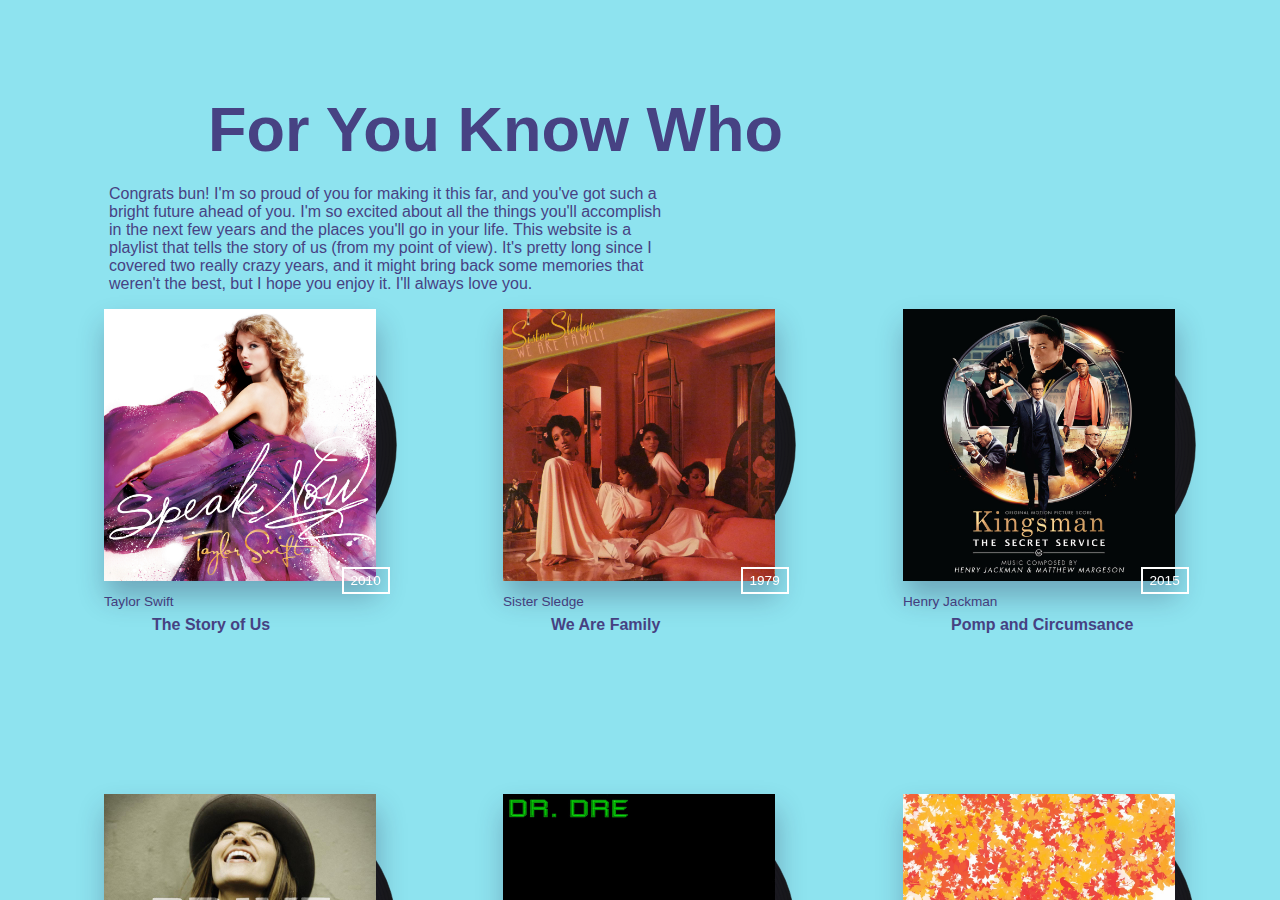
==== commit 6eda0838: "test" ====
--- a/playlist.html
+++ b/playlist.html
@@ -95,7 +95,7 @@
 		<main>
 			<div class="view view--grid view--current">
 				<header class="page-header">
-					<h1 class="page-header__title">This Is For You Know Who</h1>
+					<h1 class="page-header__title">For You Know Who</h1>
 					<p class="page-header__subtitle tester">Congrats bun! I'm so proud of you for making it this far, and you've got such a bright future ahead of you. I'm so excited about all the things you'll accomplish in the next few years and the places you'll go in your life. This website is a playlist that tells the story of us (from my point of view). It's pretty long since I covered two really crazy years, and it might bring back some memories that weren't the best, but I hope you enjoy it. I'll always love you.</p>
 				</header>
 				<ul class="grid">
